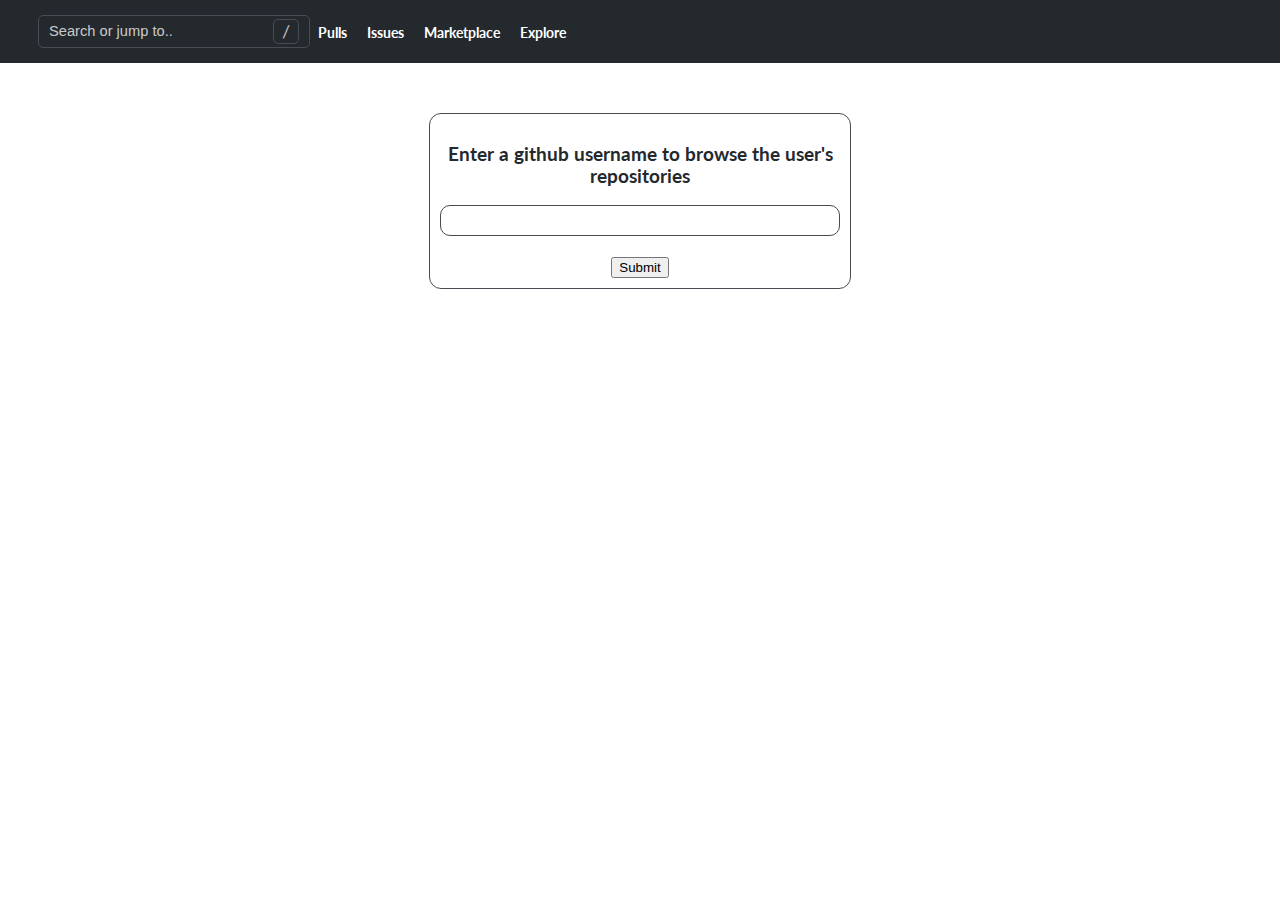
==== index.html @ c01827f5 "add files" ====
<!DOCTYPE html>
<html lang="en">
<head>
  <meta charset="UTF-8">
  <meta name="viewport" content="width=device-width, initial-scale=1.0">
  <title>Document</title>
  <script src="https://use.fontawesome.com/6b69079b20.js"></script>
  <script src="https://code.iconify.design/1/1.0.7/iconify.min.js"></script>
  <link rel="stylesheet" href="app.css">
  <link rel="preconnect" href="https://fonts.gstatic.com">
<link href="https://fonts.googleapis.com/css2?family=Lato:wght@300;400;700;900&display=swap" rel="stylesheet">
</head>
<body>
  <nav>
    <div class="main-nav">
      <div class="left-al">
        <i class="fa fa-bars" id="bar" aria-hidden="true"></i>
        <i class="fa fa-github" aria-hidden="true"></i>
        <div class="menu">
          <ul>
            <li>
              <div class="input">
                <input type="text" placeholder="Search or jump to.." class="nav-input">
                <div>/</div>
              </div>
            </li>
            <li>
              <a href="#">Pulls</a>
            </li>
            <li>
              <a href="#">Issues</a>
            </li>
            <li>
              <a href="#">Marketplace</a>
            </li>
            <li>
              <a href="#">Explore</a>
            </li>
          </ul>
        </div>
      </div>
      <div class="right-al">
        <i class="fa fa-bell-o" aria-hidden="true"></i>
      </div> 
    </div>
    <div class="mobile hide" id="mobile-nav">
      <ul>
        <li>
          <div class="input-mobile">
            <input type="text" placeholder="Search or jump to.." class="nav-input" >
            <div>/</div>
          </div>
        </li>
        <li><a href="#">Dashboard</a></li>
        <li><a href="#">Pull requests</a></li>
        <li><a href="#">Issues</a></li>
        <li><a href="#">Marketplace</a></li>
        <li><a href="#">Explore</a></li>
        <li class="user"><div><img src="" alt="userAvatar" id="dropdownImg"><a href="#" class="username"></a></div></li>
        <li><span class="iconify" data-icon="octicon:sign-out-16" data-inline="false"></span><b>Sign out</b></li>
      </ul>
    </div>
  </nav>
  <form action="profile.html" method="GET">
    <div>
      <h3>Enter a github username to browse the user's repositories</h3>
      <div id="text-div">
        <input type="text" id="username" name="username">
      </div>
      <button id="form-btn">Submit</button>
    </div>
  </form>
  
</body>
</html>
---- app.css ----
body{
  margin: 0;
  padding: 0;
  font-family: 'Lato', sans-serif;
}
h1{
  font-size: 4em;
  color: rgb(117, 109, 109)
}

/* NAVIGATION STYLING */
nav{
  background-color: #24292e;
  padding: 15px 20px;
  color: hsla(0, 0%, 100%, 0.7);
  box-sizing: border-box;
}
.fa{
  color: #fff;
  cursor: pointer;
}
.fa-bars{
  font-size: 1.7em
}
.fa-github{
  font-size: 2.3em;
}
.fa-bell-o{
  font-size: 1.2em
}
.fa-smile-o{
  color: #24292E
}

.main-nav{
  display: flex;
  justify-content: space-between;
  align-items: center;
  
}
.left-al{
  display: flex;
  justify-content: space-between;
  align-items: center;
  width: 55%
}
.menu{
  display: none;
  visibility: hidden;
}
.hide{
  display: none;
}
.visible{
  display: block;
}

.mobile{
  width: 100%;
  margin-top: 20px;
}
.mobile  ul{
  list-style-type: none;
  margin: 0;
  padding: 0;
  
}
.mobile ul li:first-child{
  border: 0
}
.mobile ul li:last-child{
  color: #fff;
}
.mobile li:last-child b{
  padding-left: 5px
}
.mobile ul li:last-child:hover{
  color: hsla(0, 0%, 100%, 0.7);
}
.mobile ul li{
  border-top: 1px solid #6a737d;
  
}
.mobile ul li{
  padding: 10px 0;
  margin: 0
}
.mobile ul li a{
  text-decoration: none;
  color: #fff;
  font-size: 1em;
  font-weight: 700;
}
.mobile a:hover{
  color: hsla(0, 0%, 100%, 0.7);
}
.input-mobile{
  border: 1px solid #474c52;
  border-radius: 5px;
  padding: 3px 10px;
  display: flex;
  justify-content: space-between;
  font-size: 1.1em;
}
.input-mobile div{
  border: 1px solid #474c52;
  padding: 5px 10px;
  border-radius: 5px
}
.nav-input{
  background-color: #24292e;
  color: #fff;
}
input{
  border: none; 
  font-weight:400;
  margin: 0;
  padding: 0;
  outline: 0;
  width: 100%
  
}
input::placeholder{
  font-size: 1.1em;
  color: #cac9c9
}
#icons2{
  display: flex;
  align-items: center;
}

#navImg, #dropdownImg{
  width: 20px;
  height: 20px;
  border-radius:50%;
  margin-right: 5px;
}
li.user div{
  display: flex;
  align-items: center;
}
.dropdown{
  display: none;
}

form{
  margin-top: 50px;
  text-align: center;
  color: #24292e;
}
form > div {
  padding: 10px;
  border: 1px solid #474c52;
  background-color: #fff;
  border-radius: 12px;
  width: 80%;
  margin: 0 auto;
  max-width: 400px
}
#text-div{
  border: 1px solid #474c52;
  border-radius: 10px;
  margin-bottom: 20px;
  padding: 5px 0
}
#text-div input{
  width: 90%;
  background-color: #fff;
  color: #000
}


.container{
  padding: 5px 15px
}


/* PROFILE SECTION */
.profile{
  display: flex;
  width: 100%;
  box-sizing: border-box;
}
.icon-container {
  width: 100px;
  height: 100px;
  position: relative;
}
#userAvatar{
  width: 100%;
  height: 100%;
  border-radius: 50%;
  
}
.status-circle {
  width: 10px;
  height: 10px;
  border-radius: 50%;
  background-color: #fff;
  padding: 5px 5px;
  display: flex; 
  align-items: center; 
  justify-content: center;
  border: 1px solid #d1d5da;
  bottom: 0;
  right: 0;
  position: absolute;
}
#status{
  display: none;
  font-size: 0.7em
}
.status-circle:hover{
  width: 80px;
  border-radius: 20px;
  
}
.status-circle:hover #status{
  display: inline;
  margin-left: 5px
}
.smile{
  font-size: 12px
}
.name{
  margin-left: 20px;
  margin-top: 15px;
}
.name h2, h5{
  margin: 0;
  color: #24292e
}
.name h5{
  font-size: 1.2em;
  font-weight: 300;
}
.status{
  border-radius: 5px;
  border: 1px solid #e1e1e1;
  padding: 0 10px;
  box-sizing: border-box;
  margin: 8px auto;
  width: 100%;
  display: flex;
  align-items: center;
}
.status p{
  color: #24292E;
  font-size: 12px;
  padding: 8px 8px 8px 16px;
  margin: 0
}
.edit{
  width: 100%;
  background-color: #fafbfc;
  padding: 8px 0;
  outline: none;
  box-shadow: none;
  border: 1px solid rgba(27, 31, 35, 0.15);
  cursor: pointer;
  border-radius: 5px;
  color: #24292E;
  font-weight: 700;
  margin-bottom: 30px
}
.twitter-link{
  display: none;
}


/* REPOSITORY SECTION HEADER */
.options ul{
  list-style-type: none;
  padding: 10px 10px 0 10px;
  display: flex;
  border-bottom: 1px solid #d1d5da;
  
}
.options li{
  margin: 0 15px 0 15px;
  padding-bottom: 10px;
}
.options a{
  text-decoration: none;
  color: #24292E;
  font-size: 0.9em;
  
}
.options span{
  background-color: rgba(209, 213, 218, 0.5);
  border: 1px solid #d1d5da;
  padding: 2px 5px;
  margin-left: 5px;
  border-radius: 15px
}
.list-icon{
  display: none;
}
.options li:hover{
  border-bottom: 2px solid #d1d5da
}
.options ul li:nth-child(2) {
  font-weight: 700;
  border-bottom: 2px solid #f9826c;
}
.options ul li:nth-child(2):hover{
  border-bottom: 2px solid #f9826c;
}
.options li {
  display: flex;
  align-items: center;
}
.iconify{
  color: #6a737d
}

.action input{
  background-color: #fff;
  color: #6a6b6b
}
.action input::placeholder{
  color: #6a6b6b
}
.search{
  border: 1px solid #d1d5da;
  margin: 0 0 10px 0;
  border-radius: 5px;
  padding: 8px
}
.buttons{
  display: flex;
  justify-content: space-between;
}
.buttons div button{
  background-color: #fff;
  border: 1px solid #d1d5da;
  color: #24292E;
  outline: none;
  box-shadow: none;
  padding: 8px 12px;
  border-radius: 5px;
  cursor: pointer;
}
.buttons div button:hover{
  background-color: #f0efef;
}
.buttons button{
  border: none;
  outline: none;
  box-shadow: none;
  cursor: pointer;
  color: white;
  padding: 8px 18px;
  background-color: #2ea44f;
  border-radius: 5px;
}
button .fa{
  color: #24292E
}
button .fa-file-text-o{
  color: white
}

/* REPOSTIORIES STYLING */
.repositories{
  margin-top: 20px
}
.repo{
  display: flex;
  justify-content: space-between;
  align-items: center;
  border-top: 1px solid #eaecef;
  padding: 20px 0
}
.wrapper{
  width: 60%;
  color: #586069
}
.repo-name{
  font-size: 1.4em;
  text-decoration: none;
  color: blue
}
a.repo-name{
  cursor: pointer;
}
.repo-name:hover{
  text-decoration: underline;
}
.description{
  margin-top: 5px;
  font-size: 0.8em;
  line-height: 1.8em;
}
div.langcolor{
  margin-right: 15px;
  display: flex;
  align-items: center;
}
.color{
  width: 15px;
  height: 15px;
  border-radius: 50%;
  margin-right: 5px;
  display: inline-block
}
span.star, span.fork{
  margin: 0 8px;
}

.star .fa, .fork .fa{
  color: #24292E;
  margin-right: 3px
}

.updated{
  font-size: 0.8em;
  margin : 1px 0 0 0
}
button .fa-star-o{
  font-weight: 400;
  margin-right: 5px;
}
.repo button{
  padding: 6px 15px;
  font-weight: 500;
  background-color: #fafbfc;
  color: #24292E;
  border-radius: 7px;
  outline: none;
  border: 1px solid rgba(27, 31, 35, 0.15);
}
.repo button:hover{
  background-color: #f0efef;
}
.repofooter{
  display: flex;
  align-items: center;
}
span.lang{
  font-size: 0.9em
}

/* LOADING MODAL STYLING */
.modal{
  display: block;
  position: fixed;
  z-index: 1;
  left: 0;
  top: 0;
  width: 100%;
  height: 100%;
  overflow: auto;
  background-color: rgba(0,0,0, 0.1);
}
.loading-modal{
  min-height: 350px;
  
}

.loader{
  position: relative;
  top: 150px;
  text-align: center
}
.lds-dual-ring {
  display: inline-block;
  width: 80px;
  height: 80px;
}
.lds-dual-ring:after {
  content: " ";
  display: block;
  width: 64px;
  height: 64px;
  margin: 8px;
  border-radius: 50%;
  border: 6px solid #fff;
  border-color: #fff transparent #fff transparent;
  animation: lds-dual-ring 1.2s linear infinite;
}
@keyframes lds-dual-ring {
  0% {
    transform: rotate(0deg);
  }
  100% {
    transform: rotate(360deg);
  }
}


/*===================================================*/
/* ====================Media Queries================== */
/* ===================================================== */
@media only screen and (min-width: 544px){
  .list-icon{
    display: inline;
    padding-right: 5px;
    
  }
}
@media only screen and (min-width: 767px){
  nav{
    padding: 0;
  }
  #mobile-nav{
    display: none;
  }
  #bar{
    display: none;
  }
  .main-nav{
    padding: 5px 20px
  }
  .left-al{
    width: 45%;
  }
  .menu{
    display: block;
    visibility: visible;
    margin-left: 10px;   
  }
  .menu ul{
    display: flex;
    list-style-type: none;
    align-items: center;
    margin: 10px 0;
    padding: 0
  }
  .menu li a{
    text-decoration: none;
    color: #fff;
    font-size: 0.9em;
    font-weight: 700;
    margin: 0 10px
  }
  .menu li a:hover{
    color: hsla(0, 0%, 100%, 0.7)
  }
  .fa-bell-o:hover{
    color: hsla(0, 0%, 100%, 0.7)
  }
  .input{
    border: 1px solid #474c52;
    border-radius: 5px;
    padding: 3px 10px;
    display: flex;
    justify-content: space-between;
    font-size: 1.1em;
    min-width: 250px
  }
  .input div{
    border: 1px solid #474c52;
    padding: 1px 8px;
    border-radius: 5px
  }
  .menu ul li:first-child{
    width: 50%
  }
  .right-al{
    display: flex;
    min-width: 120px;
    justify-content: space-between;
  }
  .dropdown {
    position: relative;
    display: inline-block;
  }
  #icons i{
    margin: 0 2px
  }
  .dropdown:hover  i{
    color:hsla(0, 0%, 100%, 0.7)
  }
  .dropdown:hover .fa-smile-o{
    color: #24292E;
  }
  /* Dropdown Content (Hidden by Default) */
  .dropdown-content {
    position: absolute;
    left: -150px;
    background-color: #fff;
    min-width: 160px;
    box-shadow: 0px 8px 16px 0px rgba(0,0,0,0.2);
    z-index: 1;
    padding: 3px 0;
    border-radius: 5px;
  }
  /* Links inside the dropdown */
  .dropdown-content a {
    font-size: 14px;
    color: #24292E;
    padding: 8px 8px 8px 16px;
    text-decoration: none;
    display: block;
  }
  .dropdown-content a:hover{
    background-color: blue;
    color: white
  }
  .info{
    border-bottom: 1px solid #e1e1e1;
  }
  .info p{
    color: #24292E;
    padding: 8px 8px 8px 16px;
    margin: 0;
    font-weight: 300;
    cursor: pointer;
  }
  .info h4{
    font-weight: 400;
    color: #24292E;
    padding: 0 8px 8px 16px;
    margin: 0;
    cursor: pointer;
  }
  .status{
    display: none;
  }
  .status-dropdown{
    display: block

  }
  .status-dropdown{
    border-radius: 5px;
    border: 1px solid #e1e1e1;
    padding: 0 10px;
    box-sizing: border-box;
    margin: 8px auto;
    width: 80%;
    display: flex;
    align-items: center;
  }
  .status p{
    color: #24292E;
    font-size: 12px;
    padding: 8px 8px 8px 16px;
    margin: 0
  }
  .links1{
    border-top: 1px solid #e1e1e1;
    border-bottom: 1px solid #e1e1e1;
  }
  .links2{
    margin-top:8px
  }
  .container{
    display: flex;
    justify-content: space-between;
  }
  .icon-container{
    width: 80%;
    height: 70%;
    margin: 0 auto;
  }
  #userAvatar{
    width: 100%;
    height: 100%;
  }
  .status-circle{
    width: 15px;
    height: 15px;
    bottom: 20px;
    right: 20px
  }
  .smile{
    font-size: 16px;
  }
  
  
  .section{
    width: 23%;
    margin-top: 40px;
  }
  .right-sect{
    width: 75%
  }
  .action{
    display: flex;
    justify-content: space-between;
  }
  .search{
    width: 40%;
    margin-bottom: 0;
    padding: 5px 8px 5px 8px
  }
  .buttons{
    display: flex;
    margin-left: 20px;
  }
  .buttons div{
    margin-right: 10px
  }
  .profile{
    display: block;
    text-align: center;
  }
  
  .name{
    margin: 0;
    text-align: left;
  }
  
  .edit{
    margin-bottom: 20px;
  }
  .fa-twitter{
    color: #6a737d
  }
  .twitter-link{
    display: block;
  }
  .twitter-link a{
    text-decoration: none;
    color: #24292E;
  }
  .twitter-link a:hover{
    color: blue;
    text-decoration: underline;
  }
}

@media only screen and (max-width: 510px){
  .options ul{
    padding: 0
  }
}


@media only screen and (max-width: 414px){
  .options li{
    margin: 0 10px 0 0;
  }
  p.description{
    font-size: 0.7em
  }
  div.repofooter{
    font-size: 0.7em
  }
  .options a{
    font-size: 0.8em;
  }
}
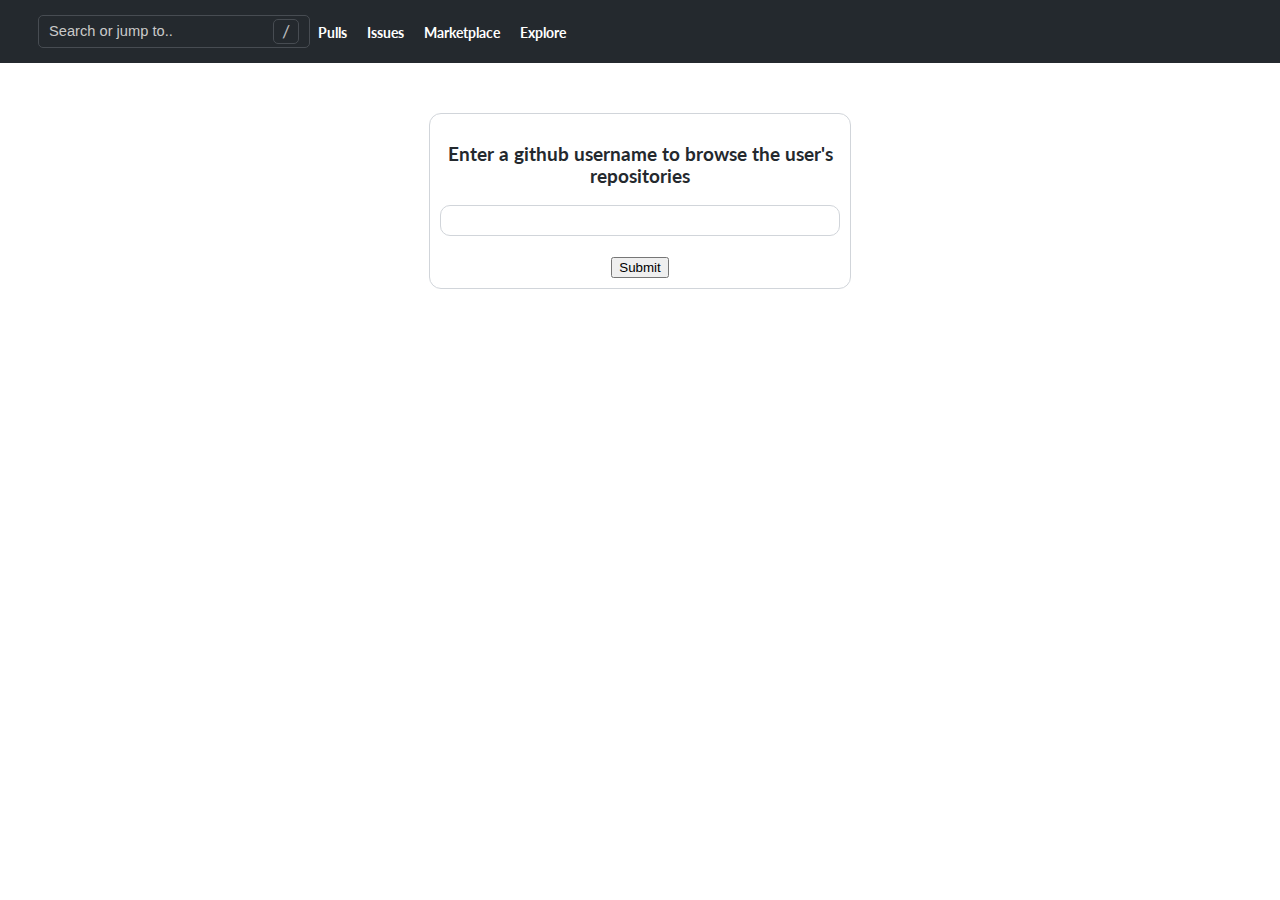
==== commit b24c2897: "add comments" ====
--- a/index.html
+++ b/index.html
@@ -61,6 +61,8 @@
       </ul>
     </div>
   </nav>
+
+  <!-- The username and its value will be passed as query parameters in the profile.html page -->
   <form action="profile.html" method="GET">
     <div>
       <h3>Enter a github username to browse the user's repositories</h3>
--- a/app.css
+++ b/app.css
@@ -150,7 +150,7 @@
 }
 form > div {
   padding: 10px;
-  border: 1px solid #474c52;
+  border: 1px solid #d1d5da;
   background-color: #fff;
   border-radius: 12px;
   width: 80%;
@@ -158,7 +158,7 @@
   max-width: 400px
 }
 #text-div{
-  border: 1px solid #474c52;
+  border: 1px solid #d1d5da;
   border-radius: 10px;
   margin-bottom: 20px;
   padding: 5px 0
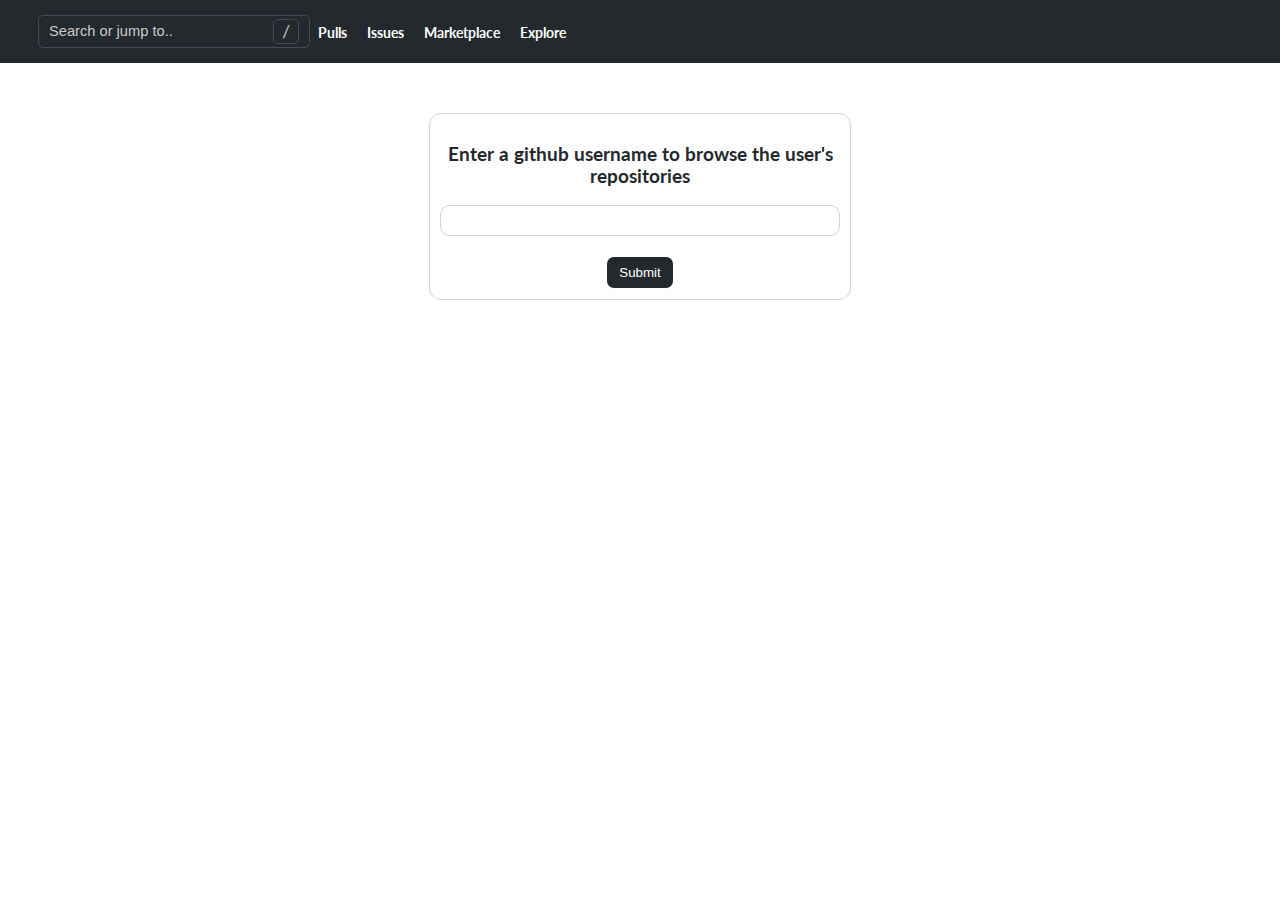
==== commit 23c68a09: "add styling" ====
--- a/index.html
+++ b/index.html
@@ -3,7 +3,7 @@
 <head>
   <meta charset="UTF-8">
   <meta name="viewport" content="width=device-width, initial-scale=1.0">
-  <title>Document</title>
+  <title>buycoins-task</title>
   <script src="https://use.fontawesome.com/6b69079b20.js"></script>
   <script src="https://code.iconify.design/1/1.0.7/iconify.min.js"></script>
   <link rel="stylesheet" href="app.css">
--- a/app.css
+++ b/app.css
@@ -120,6 +120,7 @@
   width: 100%
   
 }
+
 input::placeholder{
   font-size: 1.1em;
   color: #cac9c9
@@ -169,6 +170,25 @@
   color: #000
 }
 
+/* Browser autofill input styling */
+input:-webkit-autofill,
+input:-webkit-autofill:hover, 
+input:-webkit-autofill:focus, 
+input:-webkit-autofill:active
+{
+ -webkit-box-shadow: 0 0 0 30px white inset !important;
+  box-shadow: 0 0 0 30px white inset !important;
+}
+/* Browser autofill input styling */
+
+#form-btn{
+  background-color: #24292e;
+  border-radius: 8px;
+  color: white;
+  padding: 8px 12px;
+  border: 1px solid;
+  cursor: pointer;
+}
 
 .container{
   padding: 5px 15px
